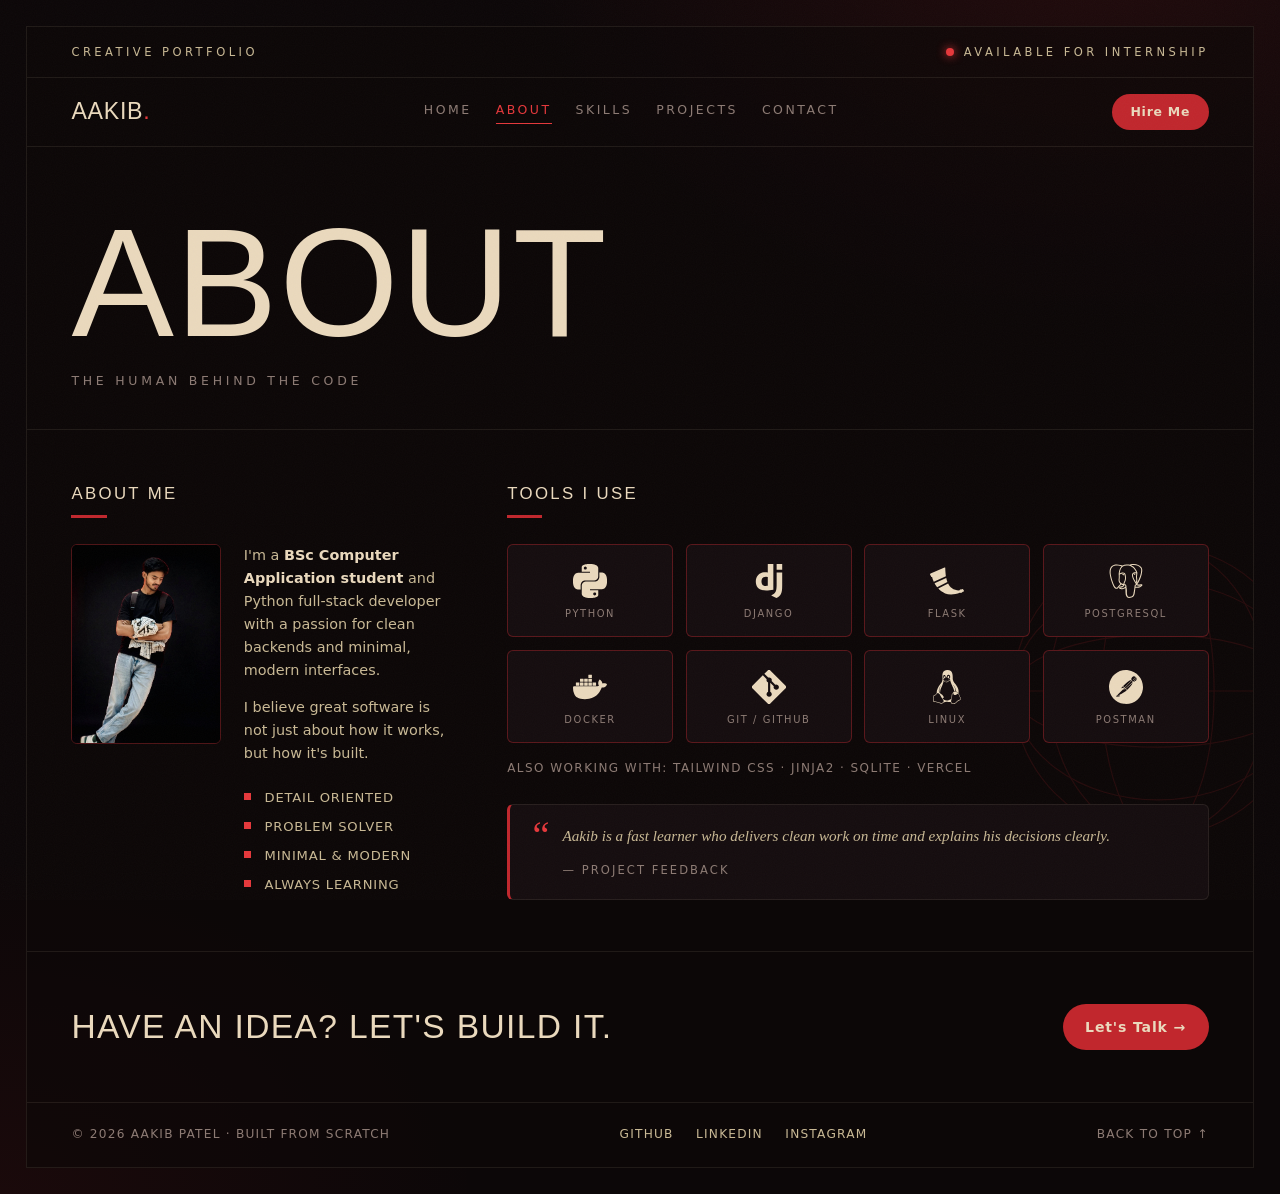
==== about.html @ d2114642 "Portfolio v1 — multi-page black & red poster design - 5 pages: Home, About, Skills, Projects, Contac" ====
<!DOCTYPE html>
<html lang="en">
<head>
  <meta charset="UTF-8" />
  <meta name="viewport" content="width=device-width, initial-scale=1.0" />
  <title>About — Aakib Patel</title>
  <meta name="description" content="Portfolio of Aakib Patel — Python full-stack developer building complete web products." />
  <link rel="icon" href="data:image/svg+xml,<svg xmlns='http://www.w3.org/2000/svg' viewBox='0 0 64 64'><rect width='64' height='64' rx='10' fill='%23c1272d'/><text x='32' y='44' font-family='Arial Black' font-size='32' fill='%23ead9bd' text-anchor='middle'>A</text></svg>" />
  <link rel="stylesheet" href="styles.css" />
</head>
<body id="top">
<div class="poster">

<!-- ======================= TOP BAR ======================= -->
  <div class="topbar">
    <span>Creative Portfolio</span>
    <span class="status"><i class="dot"></i>Available for internship</span>
  </div>

  
  <!-- ======================= NAV ======================= -->
  <header class="site-head">
    <a class="logo" href="index.html">Aakib<span>.</span></a>
    <nav class="page-nav">
      <a href="index.html">Home</a>
      <a href="about.html" class="active">About</a>
      <a href="skills.html">Skills</a>
      <a href="projects.html">Projects</a>
      <a href="contact.html">Contact</a>
    </nav>
    <a class="btn-red btn-small-red" href="contact.html">Hire Me</a>
  </header>

  <main>
<!-- ======================= PAGE HERO ======================= -->
  <section class="page-hero">
    <h1 class="mega">About</h1>
    <p class="sub">The human behind the code</p>
  </section>
<!-- ======================= ABOUT + TOOLS ======================= -->
  <section class="band duo about-band">
    <svg class="globe-bg" viewBox="0 0 200 200" aria-hidden="true">
      <g fill="none" stroke="#c1272d" stroke-width="0.7">
        <circle cx="100" cy="100" r="88"/>
        <ellipse cx="100" cy="100" rx="88" ry="34"/>
        <ellipse cx="100" cy="100" rx="88" ry="66"/>
        <ellipse cx="100" cy="100" rx="34" ry="88"/>
        <ellipse cx="100" cy="100" rx="66" ry="88"/>
        <line x1="12" y1="100" x2="188" y2="100"/>
      </g>
    </svg>

    <div class="about">
      <h2 class="label">About Me</h2>
      <div class="about-inner">
        <img class="about-photo" src="images/portrait-about.jpg" alt="Aakib Patel" />
        <div>
          <p class="about-text">
            I'm a <strong>BSc Computer Application student</strong> and Python
            full-stack developer with a passion for clean backends and
            minimal, modern interfaces.
          </p>
          <p class="about-text">
            I believe great software is not just about how it works,
            but how it's built.
          </p>
          <ul class="traits">
            <li>Detail oriented</li>
            <li>Problem solver</li>
            <li>Minimal &amp; modern</li>
            <li>Always learning</li>
          </ul>
        </div>
      </div>
    </div>

    <div class="tools">
      <h2 class="label">Tools I Use</h2>
      <div class="tool-grid">
        <div class="tool reveal"><img src="images/logos/python.svg" alt="Python" /><span class="tool-name">Python</span></div>
        <div class="tool reveal"><img src="images/logos/django.svg" alt="Django" /><span class="tool-name">Django</span></div>
        <div class="tool reveal"><img src="images/logos/flask.svg" alt="Flask" /><span class="tool-name">Flask</span></div>
        <div class="tool reveal"><img src="images/logos/postgresql.svg" alt="PostgreSQL" /><span class="tool-name">PostgreSQL</span></div>
        <div class="tool reveal"><img src="images/logos/docker.svg" alt="Docker" /><span class="tool-name">Docker</span></div>
        <div class="tool reveal"><img src="images/logos/git.svg" alt="Git / GitHub" /><span class="tool-name">Git / GitHub</span></div>
        <div class="tool reveal"><img src="images/logos/linux.svg" alt="Linux" /><span class="tool-name">Linux</span></div>
        <div class="tool reveal"><img src="images/logos/postman.svg" alt="Postman" /><span class="tool-name">Postman</span></div>
      </div>
      <p class="tools-also">Also working with: Tailwind CSS · Jinja2 · SQLite · Vercel</p>

      <figure class="testimonial reveal">
        <span class="qmark">&ldquo;</span>
        <blockquote>
          Aakib is a fast learner who delivers clean work on time and
          explains his decisions clearly.
        </blockquote>
        <figcaption>— Project Feedback</figcaption>
      </figure>
    </div>
  </section>

  <!-- ======================= CTA ======================= -->
  <section class="cta-strip">
    <h3>Have an idea? Let&#39;s build it.</h3>
    <a class="btn-red" href="contact.html">Let&#39;s Talk &rarr;</a>
  </section>

  </main>

  <!-- ======================= FOOTER ======================= -->
  <footer class="site-foot">
    <p>&copy; <span class="yr"></span> Aakib Patel &middot; Built from scratch</p>
    <nav class="foot-social">
      <a href="https://github.com/aakibpatel1112-stack" rel="noopener">GitHub</a>
      <a href="https://www.linkedin.com/in/aakib-patel-839002418/" rel="noopener">LinkedIn</a>
      <a href="https://www.instagram.com/akki._x1/" rel="noopener">Instagram</a>
    </nav>
    <a href="#top">Back to top &uarr;</a>
  </footer>
</div>

  <script>
  // Reveal-on-scroll
  const io = new IntersectionObserver(
    (entries) => entries.forEach((e) => e.isIntersecting && e.target.classList.add("visible")),
    { threshold: 0.12 }
  );
  document.querySelectorAll(".reveal").forEach((el) => io.observe(el));

  // ---------- Project detail modals ----------
  function openModal(id) {
    const m = document.getElementById(id);
    if (!m) return;
    m.classList.add("open");
    m.setAttribute("aria-hidden", "false");
    document.body.style.overflow = "hidden";
  }
  function closeModal(m) {
    m.classList.remove("open");
    m.setAttribute("aria-hidden", "true");
    document.body.style.overflow = "";
  }
  document.querySelectorAll("[data-modal]").forEach((card) => {
    card.addEventListener("click", (e) => {
      e.preventDefault();
      openModal(card.dataset.modal);
    });
  });
  document.querySelectorAll(".modal").forEach((m) => {
    m.querySelectorAll("[data-close]").forEach((el) =>
      el.addEventListener("click", () => closeModal(m))
    );
  });
  document.addEventListener("keydown", (e) => {
    if (e.key === "Escape")
      document.querySelectorAll(".modal.open").forEach(closeModal);
  });
</script>
<script>
(() => {
  const reduce = matchMedia("(prefers-reduced-motion: reduce)").matches;
  const finePointer = matchMedia("(hover: hover) and (pointer: fine)").matches;

  // ---- Scroll progress bar ----
  const bar = document.createElement("div");
  bar.className = "scroll-progress";
  bar.innerHTML = "<span></span>";
  document.body.appendChild(bar);
  const fill = bar.querySelector("span");
  const onScroll = () => {
    const h = document.documentElement;
    const p = h.scrollTop / (h.scrollHeight - h.clientHeight || 1);
    fill.style.transform = "scaleX(" + p + ")";
  };
  addEventListener("scroll", onScroll, { passive: true });
  onScroll();

  // ---- Label red-bar wipe on scroll ----
  document.querySelectorAll(".label").forEach((l) => {
    if (!reduce) l.classList.add("label-anim");
    const o = new IntersectionObserver((es) => es.forEach((e) => {
      if (e.isIntersecting) { l.classList.add("visible"); o.unobserve(l); }
    }), { threshold: 0.4 });
    o.observe(l);
  });

  // ---- Stat counters (count-up on view) ----
  const statsIO = new IntersectionObserver((es) => es.forEach((e) => {
    if (!e.isIntersecting) return;
    statsIO.unobserve(e.target);
    if (reduce) return;
    e.target.querySelectorAll("strong").forEach((el) => {
      const target = parseInt(el.textContent, 10);
      if (isNaN(target)) return;
      const t0 = performance.now(), dur = 1200;
      const tick = (t) => {
        const k = Math.min((t - t0) / dur, 1);
        const ease = 1 - Math.pow(1 - k, 3);
        el.textContent = Math.round(target * ease);
        if (k < 1) requestAnimationFrame(tick);
      };
      requestAnimationFrame(tick);
    });
  }), { threshold: 0.4 });
  document.querySelectorAll(".stats").forEach((s) => statsIO.observe(s));

  if (!finePointer || reduce) return;

  // ---- Cursor glow (smooth follow) ----
  const glow = document.createElement("div");
  glow.className = "cursor-glow";
  document.body.appendChild(glow);
  let mx = innerWidth / 2, my = innerHeight / 2, gx = mx, gy = my;
  addEventListener("mousemove", (e) => {
    mx = e.clientX; my = e.clientY;
    glow.style.opacity = 1;
  });
  const loop = () => {
    gx += (mx - gx) * 0.12;
    gy += (my - gy) * 0.12;
    glow.style.transform = "translate(" + gx + "px," + gy + "px)";
    requestAnimationFrame(loop);
  };
  loop();

  // ---- 3D tilt on project cards ----
  document.querySelectorAll(".work").forEach((card) => {
    card.addEventListener("mousemove", (e) => {
      const r = card.getBoundingClientRect();
      const rx = ((e.clientY - r.top) / r.height - 0.5) * -6;
      const ry = ((e.clientX - r.left) / r.width - 0.5) * 6;
      card.style.transform =
        "perspective(700px) rotateX(" + rx + "deg) rotateY(" + ry + "deg) translateY(-4px)";
    });
    card.addEventListener("mouseleave", () => { card.style.transform = ""; });
  });

  // ---- Magnetic modal buttons ----
  document.querySelectorAll(".btn-red, .btn-ghost").forEach((b) => {
    b.addEventListener("mousemove", (e) => {
      const r = b.getBoundingClientRect();
      b.style.transform =
        "translate(" + (e.clientX - r.left - r.width / 2) * 0.15 + "px," +
        (e.clientY - r.top - r.height / 2) * 0.25 + "px)";
    });
    b.addEventListener("mouseleave", () => { b.style.transform = ""; });
  });
})();
</script>

<script>document.querySelectorAll(".yr").forEach(e => e.textContent = new Date().getFullYear());</script>
</body>
</html>
---- styles.css ----
/* ---------- FONTS (local, offline-ready) ---------- */
@font-face {
  font-family: 'Anton';
  font-style: normal;
  font-weight: 400;
  font-display: swap;
  src: url(fonts/anton-normal.woff2) format('woff2');
  unicode-range: U+0000-00FF, U+0131, U+0152-0153, U+02BB-02BC, U+02C6, U+02DA, U+02DC, U+0304, U+0308, U+0329, U+2000-206F, U+20AC, U+2122, U+2191, U+2193, U+2212, U+2215, U+FEFF, U+FFFD;
}
@font-face {
  font-family: 'Mrs Saint Delafield';
  font-style: normal;
  font-weight: 400;
  font-display: swap;
  src: url(fonts/mrs-saint-delafield-normal.woff2) format('woff2');
  unicode-range: U+0000-00FF, U+0131, U+0152-0153, U+02BB-02BC, U+02C6, U+02DA, U+02DC, U+0304, U+0308, U+0329, U+2000-206F, U+20AC, U+2122, U+2191, U+2193, U+2212, U+2215, U+FEFF, U+FFFD;
}
@font-face {
  font-family: 'Playfair Display';
  font-style: italic;
  font-weight: 500;
  font-display: swap;
  src: url(fonts/playfair-display-italic.woff2) format('woff2');
  unicode-range: U+0000-00FF, U+0131, U+0152-0153, U+02BB-02BC, U+02C6, U+02DA, U+02DC, U+0304, U+0308, U+0329, U+2000-206F, U+20AC, U+2122, U+2191, U+2193, U+2212, U+2215, U+FEFF, U+FFFD;
}
@font-face {
  font-family: 'Space Grotesk';
  font-style: normal;
  font-weight: 300 700;
  font-display: swap;
  src: url(fonts/space-grotesk-normal.woff2) format('woff2');
  unicode-range: U+0000-00FF, U+0131, U+0152-0153, U+02BB-02BC, U+02C6, U+02DA, U+02DC, U+0304, U+0308, U+0329, U+2000-206F, U+20AC, U+2122, U+2191, U+2193, U+2212, U+2215, U+FEFF, U+FFFD;
}
/* ============================================================
   AAKIB PATEL — BLACK & RED "CREATIVE POSTER" PORTFOLIO
   1. Tokens   2. Base   3. Shared bits
   4. Topbar   5. Hero   6. What I do   7. Process+Work
   8. About+Tools   9. Collaborate footer   10. Reveal
   11. Responsive
   ============================================================ */

/* ---------- 1. TOKENS ---------- */
:root {
  --bg: #0c0708;            /* near-black, maroon hint */
  --panel: #150d0f;         /* card background */
  --panel2: #1b1114;        /* lighter card */
  --cream: #ead9bd;         /* primary text */
  --cream-dim: #c9b995;     /* secondary text */
  --muted: #8d7b74;         /* subtle text */
  --red: #c1272d;           /* crimson accent */
  --red-bright: #e5383b;    /* hover red */
  --line: rgba(234, 217, 189, 0.09);
  --line-red: rgba(193, 39, 45, 0.4);

  --font-display: "Anton", Impact, sans-serif;
  --font-body: "Space Grotesk", system-ui, sans-serif;
  --font-quote: "Playfair Display", Georgia, serif;
  --font-script: "Mrs Saint Delafield", cursive;

  --pad: clamp(1.2rem, 3.5vw, 3rem);
}

/* ---------- 2. BASE ---------- */
*,
*::before,
*::after {
  margin: 0;
  padding: 0;
  box-sizing: border-box;
}

html {
  scroll-behavior: smooth;
}

body {
  background:
    radial-gradient(60rem 40rem at 85% -5%, rgba(193, 39, 45, 0.12), transparent 60%),
    radial-gradient(50rem 35rem at 0% 100%, rgba(193, 39, 45, 0.08), transparent 60%),
    var(--bg);
  color: var(--cream);
  font-family: var(--font-body);
  font-weight: 300;
  line-height: 1.6;
  -webkit-font-smoothing: antialiased;
  padding: clamp(0.6rem, 2vw, 1.6rem);
}

img {
  max-width: 100%;
  display: block;
}

a {
  color: inherit;
  text-decoration: none;
}

ul,
ol {
  list-style: none;
}

::selection {
  background: var(--red);
  color: var(--cream);
}

/* the whole poster sheet */
.poster {
  max-width: 1280px;
  margin: 0 auto;
  border: 1px solid var(--line);
  background: rgba(12, 7, 8, 0.6);
}

/* ---------- 3. SHARED BITS ---------- */
/* section label with short red bar */
.label {
  font-family: var(--font-display);
  font-weight: 400;
  font-size: 1.05rem;
  letter-spacing: 0.14em;
  text-transform: uppercase;
  color: var(--cream);
  display: inline-block;
  margin-bottom: 1.6rem;
}

.label::after {
  content: "";
  display: block;
  width: 2.2rem;
  height: 3px;
  background: var(--red);
  margin-top: 0.45rem;
}

.signature {
  font-family: var(--font-script);
  font-size: 2rem;
  color: var(--cream);
  line-height: 1;
}

.signature.big {
  font-size: clamp(2.6rem, 4vw, 3.6rem);
}

/* ---------- 4. TOPBAR ---------- */
.topbar {
  display: flex;
  justify-content: space-between;
  align-items: center;
  gap: 1rem;
  padding: 1rem var(--pad);
  border-bottom: 1px solid var(--line);
  font-size: 0.72rem;
  letter-spacing: 0.3em;
  text-transform: uppercase;
  color: var(--cream-dim);
}

.status {
  display: inline-flex;
  align-items: center;
  gap: 0.6rem;
}

.dot {
  width: 8px;
  height: 8px;
  border-radius: 50%;
  background: var(--red-bright);
  box-shadow: 0 0 10px var(--red-bright);
  animation: pulse 2s ease-in-out infinite;
}

@keyframes pulse {
  50% { opacity: 0.35; }
}

/* ---------- 5. HERO ---------- */
.hero {
  padding: clamp(1.5rem, 3vw, 3rem) var(--pad) clamp(2rem, 4vw, 3.5rem);
  border-bottom: 1px solid var(--line);
}

.mega {
  font-family: var(--font-display);
  font-weight: 400;
  font-size: clamp(4rem, 16.5vw, 15rem);
  line-height: 0.95;
  text-transform: uppercase;
  letter-spacing: 0.01em;
  text-align: center;
  color: var(--cream);
  user-select: none;
}

.hero-grid {
  display: grid;
  grid-template-columns: 1fr 1.25fr 1.1fr;
  gap: clamp(1.5rem, 3vw, 3rem);
  align-items: center;
  margin-top: clamp(0.5rem, 2vw, 2rem);
}

/* LEFT */
.hero-tag {
  font-family: var(--font-display);
  font-weight: 400;
  font-size: clamp(1.5rem, 2.6vw, 2.2rem);
  text-transform: uppercase;
  letter-spacing: 0.05em;
}

.service-list {
  margin-top: 1.2rem;
}

.service-list li {
  font-size: 0.75rem;
  letter-spacing: 0.24em;
  text-transform: uppercase;
  color: var(--muted);
  padding: 0.55rem 0;
  border-bottom: 1px solid var(--line);
}

.mini-quote {
  margin-top: 2.2rem;
  display: grid;
  grid-template-columns: auto 1fr;
  gap: 0.2rem 0.7rem;
  max-width: 30ch;
}

.qmark {
  font-family: var(--font-quote);
  font-size: 3.4rem;
  line-height: 0.6;
  color: var(--red-bright);
}

.mini-quote p {
  font-family: var(--font-quote);
  font-style: italic;
  font-size: 1.02rem;
  line-height: 1.45;
  text-transform: uppercase;
  letter-spacing: 0.04em;
  color: var(--cream-dim);
}

.mini-quote .signature {
  grid-column: 2;
  justify-self: start;
  margin-top: 0.7rem;
  font-size: 2.2rem;
  transform: rotate(-4deg);
}

/* CENTER — red orb portrait */
.hero-stage {
  position: relative;
  display: grid;
  place-items: center;
}

.orb {
  position: relative;
  width: min(100%, 380px);
  aspect-ratio: 1;
  border-radius: 50%;
  background:
    radial-gradient(circle at 50% 35%, rgba(229, 56, 59, 0.85), rgba(120, 12, 20, 0.55) 55%, rgba(20, 6, 8, 0.9) 78%);
  box-shadow: 0 0 90px rgba(193, 39, 45, 0.35);
  overflow: hidden;
}

.orb img {
  width: 100%;
  height: 100%;
  object-fit: cover;
  filter: contrast(1.08) saturate(0.9);
}

/* photo ko theme me blend karne ke liye dark edge vignette */
.orb::after {
  content: "";
  position: absolute;
  inset: 0;
  border-radius: 50%;
  background: radial-gradient(circle at 50% 38%, transparent 52%, rgba(12, 7, 8, 0.55) 100%);
  pointer-events: none;
}

.badge {
  position: absolute;
  top: -4%;
  right: -6%;
  width: clamp(90px, 10vw, 130px);
  height: auto;
  animation: spin 18s linear infinite;
}

.badge-text {
  font-size: 13.5px;
  letter-spacing: 0.28em;
  text-transform: uppercase;
  fill: var(--cream-dim);
  font-family: var(--font-body);
}

.badge-star {
  fill: var(--red-bright);
}

@keyframes spin {
  to { transform: rotate(360deg); }
}

/* RIGHT */
.hero-name {
  font-family: var(--font-display);
  font-weight: 400;
  font-size: clamp(2.4rem, 4.2vw, 3.6rem);
  line-height: 1.02;
  text-transform: uppercase;
  letter-spacing: 0.03em;
}

.hero-role {
  color: var(--red-bright);
  font-size: 0.82rem;
  letter-spacing: 0.28em;
  text-transform: uppercase;
  margin: 0.8rem 0 1.1rem;
}

.hero-bio {
  font-size: 0.92rem;
  color: var(--cream-dim);
  max-width: 40ch;
}

.stats {
  display: grid;
  grid-template-columns: repeat(3, 1fr);
  gap: 1.2rem;
  margin-top: 1.8rem;
  padding-top: 1.6rem;
  border-top: 1px solid var(--line);
}

.stats svg {
  width: 22px;
  height: 22px;
  stroke: var(--red-bright);
  fill: none;
  stroke-width: 1.6;
  stroke-linecap: round;
  stroke-linejoin: round;
}

.stats strong {
  display: block;
  font-family: var(--font-display);
  font-weight: 400;
  font-size: 1.8rem;
  margin-top: 0.4rem;
}

.stats span {
  font-size: 0.62rem;
  letter-spacing: 0.18em;
  text-transform: uppercase;
  color: var(--muted);
  line-height: 1.5;
}

/* ---------- BANDS (shared section wrapper) ---------- */
.band {
  padding: clamp(2.2rem, 4vw, 3.5rem) var(--pad);
  border-bottom: 1px solid var(--line);
}

/* ---------- 6. WHAT I DO ---------- */
.cards5 {
  display: grid;
  grid-template-columns: repeat(5, 1fr);
  gap: 0.9rem;
}

.card {
  background: var(--panel);
  border: 1px solid var(--line-red);
  border-radius: 6px;
  padding: 1.3rem 1.1rem;
  transition: transform 0.25s ease, border-color 0.25s ease, box-shadow 0.25s ease;
}

.card:hover {
  transform: translateY(-6px);
  border-color: var(--red-bright);
  box-shadow: 0 18px 36px rgba(0, 0, 0, 0.5), 0 0 24px rgba(193, 39, 45, 0.15);
}

.card svg {
  width: 26px;
  height: 26px;
  stroke: var(--red-bright);
  fill: none;
  stroke-width: 1.6;
  stroke-linecap: round;
  stroke-linejoin: round;
  margin-bottom: 0.9rem;
}

.card h3 {
  font-family: var(--font-display);
  font-weight: 400;
  font-size: 0.95rem;
  letter-spacing: 0.06em;
  text-transform: uppercase;
  margin-bottom: 0.4rem;
}

.card p {
  font-size: 0.78rem;
  color: var(--muted);
  line-height: 1.5;
}

/* ---------- 7. PROCESS + FEATURED WORK ---------- */
.duo {
  display: grid;
  grid-template-columns: 0.85fr 1.55fr;
  gap: clamp(2rem, 4vw, 3.5rem);
}

.steps li {
  display: grid;
  grid-template-columns: auto auto 1fr;
  gap: 1rem;
  align-items: start;
  padding: 0.9rem 0;
  border-bottom: 1px solid var(--line);
}

.steps li:last-child {
  border-bottom: 0;
}

.num {
  font-family: var(--font-display);
  color: var(--red-bright);
  font-size: 1.05rem;
  padding-top: 0.35rem;
}

.step-icon {
  width: 42px;
  height: 42px;
  border: 1px solid var(--line-red);
  border-radius: 6px;
  display: grid;
  place-items: center;
  background: var(--panel);
}

.step-icon svg {
  width: 20px;
  height: 20px;
  stroke: var(--cream-dim);
  fill: none;
  stroke-width: 1.6;
  stroke-linecap: round;
  stroke-linejoin: round;
}

.steps h3 {
  font-family: var(--font-display);
  font-weight: 400;
  font-size: 0.98rem;
  letter-spacing: 0.08em;
  text-transform: uppercase;
}

.steps p {
  font-size: 0.78rem;
  color: var(--muted);
  line-height: 1.5;
}

.featured-head {
  display: flex;
  justify-content: space-between;
  align-items: baseline;
  gap: 1rem;
}

.more {
  font-size: 0.78rem;
  letter-spacing: 0.14em;
  text-transform: uppercase;
  color: var(--red-bright);
  white-space: nowrap;
}

.more:hover {
  color: var(--cream);
}

.works {
  display: grid;
  grid-template-columns: 1fr 1fr;
  gap: 1.2rem;
}

.work {
  background: var(--panel);
  border: 1px solid var(--line-red);
  border-radius: 6px;
  overflow: hidden;
  transition: transform 0.25s ease, border-color 0.25s ease;
}

.work:hover {
  transform: translateY(-6px);
  border-color: var(--red-bright);
}

.work img {
  width: 100%;
  aspect-ratio: 16 / 9.5;
  object-fit: cover;
  border-bottom: 1px solid var(--line);
}

.work h3 {
  font-family: var(--font-display);
  font-weight: 400;
  font-size: 1.05rem;
  letter-spacing: 0.08em;
  text-transform: uppercase;
  padding: 0.9rem 1rem 0.15rem;
}

.work p {
  font-size: 0.72rem;
  letter-spacing: 0.16em;
  text-transform: uppercase;
  color: var(--red-bright);
  padding: 0 1rem 1rem;
}

/* ---------- 8. ABOUT + TOOLS ---------- */
.about-inner {
  display: grid;
  grid-template-columns: 150px 1fr;
  gap: 1.4rem;
  align-items: start;
}

.about-photo {
  width: 100%;
  aspect-ratio: 3 / 4;
  object-fit: cover;
  border-radius: 6px;
  border: 1px solid var(--line-red);
  filter: contrast(1.05) saturate(0.85);
}

.about-text {
  font-size: 0.9rem;
  color: var(--cream-dim);
  margin-bottom: 0.9rem;
  max-width: 48ch;
}

.about-text strong {
  color: var(--cream);
  font-weight: 600;
}

.traits {
  margin-top: 1.1rem;
}

.traits li {
  position: relative;
  padding: 0.25rem 0 0.25rem 1.3rem;
  font-size: 0.82rem;
  letter-spacing: 0.06em;
  text-transform: uppercase;
  color: var(--cream-dim);
}

.traits li::before {
  content: "";
  position: absolute;
  left: 0;
  top: 0.62rem;
  width: 7px;
  height: 7px;
  background: var(--red-bright);
}

.tool-grid {
  display: grid;
  grid-template-columns: repeat(5, 1fr);
  gap: 0.8rem;
}

.tool {
  background: var(--panel);
  border: 1px solid var(--line-red);
  border-radius: 6px;
  padding: 1rem 0.5rem 0.8rem;
  display: grid;
  justify-items: center;
  gap: 0.5rem;
  transition: transform 0.25s ease, border-color 0.25s ease;
}

.tool:hover {
  transform: translateY(-4px);
  border-color: var(--red-bright);
}

.tool-code {
  font-family: var(--font-display);
  font-size: 1.5rem;
  color: var(--red-bright);
  text-transform: uppercase;
}

.tool-name {
  font-size: 0.62rem;
  letter-spacing: 0.16em;
  text-transform: uppercase;
  color: var(--muted);
  text-align: center;
}

.tools-also {
  margin-top: 1rem;
  font-size: 0.75rem;
  letter-spacing: 0.12em;
  text-transform: uppercase;
  color: var(--muted);
}

.testimonial {
  margin-top: 1.6rem;
  background: var(--panel);
  border: 1px solid var(--line);
  border-left: 3px solid var(--red);
  border-radius: 6px;
  padding: 1.2rem 1.4rem;
  display: grid;
  grid-template-columns: auto 1fr;
  gap: 0.2rem 0.8rem;
}

.testimonial blockquote {
  font-family: var(--font-quote);
  font-style: italic;
  font-size: 0.95rem;
  color: var(--cream-dim);
}

.testimonial figcaption {
  grid-column: 2;
  font-size: 0.72rem;
  letter-spacing: 0.18em;
  text-transform: uppercase;
  color: var(--muted);
  margin-top: 0.6rem;
}

.testimonial .qmark {
  font-size: 2.4rem;
}

/* ---------- 9. COLLABORATE ---------- */
.collaborate {
  display: grid;
  grid-template-columns: 1.15fr 0.75fr 0.9fr;
  gap: clamp(1.5rem, 3vw, 3rem);
  border-bottom: 0;
}

.collab-text {
  font-size: 0.9rem;
  color: var(--cream-dim);
  margin-bottom: 1.4rem;
}

.contact li {
  display: flex;
  align-items: center;
  gap: 0.8rem;
  padding: 0.55rem 0;
  font-size: 0.88rem;
  color: var(--cream-dim);
  border-bottom: 1px solid var(--line);
}

.contact svg {
  width: 18px;
  height: 18px;
  stroke: var(--red-bright);
  fill: none;
  stroke-width: 1.6;
  stroke-linecap: round;
  stroke-linejoin: round;
  flex-shrink: 0;
}

.contact a:hover {
  color: var(--cream);
}

.qr-row {
  display: flex;
  gap: 1rem;
}

.qr {
  text-align: center;
}

.qr img {
  width: 108px;
  height: 108px;
  background: var(--cream);
  border-radius: 6px;
  padding: 7px;
  transition: transform 0.25s ease;
}

.qr:hover img {
  transform: scale(1.05);
}

.qr figcaption {
  font-size: 0.62rem;
  letter-spacing: 0.22em;
  text-transform: uppercase;
  color: var(--muted);
  margin-top: 0.5rem;
}

.collab-tag {
  text-align: right;
  display: flex;
  flex-direction: column;
  align-items: flex-end;
  gap: 1rem;
}

.spark {
  width: 30px;
  height: 30px;
  fill: var(--red-bright);
}

.collab-tag p {
  font-family: var(--font-display);
  font-size: clamp(1.5rem, 2.4vw, 2.1rem);
  line-height: 1.15;
  text-transform: uppercase;
  letter-spacing: 0.05em;
}

/* ---------- 10. REVEAL ---------- */
/* ---------- 10. REVEAL (animation-based; hover transitions fast rehte hain) ---------- */
.reveal {
  opacity: 0;
}

.reveal.visible {
  opacity: 1;
  animation: riseIn 0.65s cubic-bezier(0.2, 0.7, 0.2, 1) backwards;
}

.visible.reveal:nth-child(2) { animation-delay: 0.08s; }
.visible.reveal:nth-child(3) { animation-delay: 0.16s; }
.visible.reveal:nth-child(4) { animation-delay: 0.24s; }
.visible.reveal:nth-child(5) { animation-delay: 0.32s; }
.visible.reveal:nth-child(6) { animation-delay: 0.40s; }

@keyframes riseIn {
  from { opacity: 0; transform: translateY(26px); }
  to   { opacity: 1; transform: none; }
}

@media (prefers-reduced-motion: reduce) {
  .reveal { opacity: 1; transform: none; transition: none; }
  .badge { animation: none; }
  .dot { animation: none; }
  html { scroll-behavior: auto; }
}

/* ---------- 11. RESPONSIVE ---------- */
@media (max-width: 1100px) {
  .cards5 { grid-template-columns: repeat(3, 1fr); }
  .duo { grid-template-columns: 1fr; }
  .collaborate { grid-template-columns: 1fr 1fr; }
  .collab-tag { grid-column: 1 / -1; align-items: flex-start; text-align: left; }
}

@media (max-width: 900px) {
  .hero-grid {
    grid-template-columns: 1fr 1fr;
  }

  .hero-stage {
    order: -1;
    grid-column: 1 / -1;
  }

  .badge { right: 4%; }
}

@media (max-width: 640px) {
  .hero-grid { grid-template-columns: 1fr; }
  .cards5 { grid-template-columns: 1fr 1fr; }
  .works { grid-template-columns: 1fr; }
  .tool-grid { grid-template-columns: repeat(3, 1fr); }
  .about-inner { grid-template-columns: 110px 1fr; }
  .collaborate { grid-template-columns: 1fr; }
  .qr-row { justify-content: center; }
  .qr-zone { text-align: center; }
}

/* ---------- MARQUEE (scrolling skills strip) ---------- */
.marquee {
  overflow: hidden;
  background: rgba(193, 39, 45, 0.07);
  border-bottom: 1px solid var(--line);
  padding: 0.85rem 0;
}

.marquee-track {
  display: flex;
  align-items: center;
  gap: 2.2rem;
  width: max-content;
  animation: marquee 22s linear infinite;
}

.marquee-track span {
  font-family: var(--font-display);
  font-size: 1.3rem;
  letter-spacing: 0.08em;
  text-transform: uppercase;
  color: var(--cream-dim);
  white-space: nowrap;
}

.marquee-track i {
  color: var(--red-bright);
  font-style: normal;
}

@keyframes marquee {
  to { transform: translateX(-50%); }
}

/* ---------- WIREFRAME GLOBE (About band decoration) ---------- */
.about-band {
  position: relative;
  overflow: hidden;
}

.globe-bg {
  position: absolute;
  right: -70px;
  top: 50%;
  transform: translateY(-50%);
  width: 330px;
  height: 330px;
  opacity: 0.14;
  pointer-events: none;
}

.about-band .about,
.about-band .tools {
  position: relative;
  z-index: 1;
}

/* ---------- FILM GRAIN TEXTURE ---------- */
body::after {
  content: "";
  position: fixed;
  inset: 0;
  background: url("data:image/svg+xml,%3Csvg xmlns='http://www.w3.org/2000/svg' width='300' height='300'%3E%3Cfilter id='n'%3E%3CfeTurbulence type='fractalNoise' baseFrequency='0.9' numOctaves='2'/%3E%3C/filter%3E%3Crect width='100%25' height='100%25' filter='url(%23n)' opacity='0.5'/%3E%3C/svg%3E");
  opacity: 0.055;
  pointer-events: none;
  z-index: 2000;
}

@media (prefers-reduced-motion: reduce) {
  .marquee-track { animation: none; }
}

/* ---------- WORK COVERS (typographic, real projects) ---------- */
.work-cover {
  aspect-ratio: 16 / 9.5;
  display: grid;
  place-items: center;
  background:
    radial-gradient(circle at 28% 22%, rgba(193, 39, 45, 0.4), transparent 55%),
    radial-gradient(circle at 80% 90%, rgba(193, 39, 45, 0.15), transparent 50%),
    linear-gradient(160deg, #1b1114, #0c0708);
  border-bottom: 1px solid var(--line);
  position: relative;
  overflow: hidden;
}

.work-cover span {
  font-family: var(--font-display);
  font-size: clamp(3.2rem, 5vw, 4.6rem);
  color: var(--cream);
  text-shadow: 0 0 46px rgba(229, 56, 59, 0.55);
  letter-spacing: 0.04em;
}

.work {
  position: relative;
}

.work::after {
  content: "VIEW DETAILS \002B";
  position: absolute;
  left: 0;
  right: 0;
  top: 32%;
  text-align: center;
  font-size: 0.68rem;
  letter-spacing: 0.3em;
  color: var(--red-bright);
  opacity: 0;
  transform: translateY(10px);
  transition: opacity 0.3s ease, transform 0.3s ease;
  pointer-events: none;
}

.work:hover::after {
  opacity: 1;
  transform: none;
}

/* ---------- FEATURED WORK CARD (MediScan AI) ---------- */
.work.featured-work {
  grid-column: 1 / -1;
}

.work.featured-work .work-cover {
  aspect-ratio: 21 / 9;
  background:
    radial-gradient(circle at 75% 30%, rgba(229, 56, 59, 0.5), transparent 55%),
    radial-gradient(circle at 15% 85%, rgba(193, 39, 45, 0.25), transparent 50%),
    linear-gradient(160deg, #1b1114, #0c0708);
}

.work.featured-work .work-cover span {
  font-size: clamp(4rem, 8vw, 7rem);
}

.work.featured-work::after {
  top: 30%;
}

/* featured card image full-width ratio */
.work.featured-work img {
  aspect-ratio: 21 / 9;
}

/* ---------- SKILLS BAND (logos grid) ---------- */
.skills4 {
  display: grid;
  grid-template-columns: repeat(2, 1fr);
  gap: 0.9rem;
}

.skill-card {
  position: relative;
  background: var(--panel);
  border: 1px solid var(--line-red);
  border-radius: 6px;
  padding: 1.4rem 1.5rem;
  transition: transform 0.25s ease, border-color 0.25s ease;
}

.skill-card:hover {
  transform: translateY(-4px);
  border-color: var(--red-bright);
}

.skill-num {
  position: absolute;
  top: 1.1rem;
  right: 1.3rem;
  font-family: var(--font-display);
  color: var(--red-bright);
}

.skill-card h3 {
  font-family: var(--font-display);
  font-weight: 400;
  font-size: 1.05rem;
  letter-spacing: 0.08em;
  text-transform: uppercase;
  margin-bottom: 1.1rem;
}

.tech-list {
  display: grid;
  grid-template-columns: 1fr 1fr;
  gap: 0.6rem 1rem;
}

.tech-list li {
  display: flex;
  align-items: center;
  gap: 0.55rem;
  font-size: 0.82rem;
  letter-spacing: 0.04em;
  color: var(--cream-dim);
}

.tech-list img {
  width: 18px;
  height: 18px;
  flex-shrink: 0;
}

.tech-list li:hover { color: var(--cream); }

@media (max-width: 900px) {
  .skills4 { grid-template-columns: 1fr; }
}

/* ---------- WORK CHIPS (complete project showcase) ---------- */
.work-chips {
  display: flex;
  flex-wrap: wrap;
  gap: 0.4rem;
  padding: 0 1rem 1.1rem;
}

.work-chips li {
  font-size: 0.62rem;
  letter-spacing: 0.14em;
  text-transform: uppercase;
  color: var(--cream-dim);
  border: 1px solid var(--line-red);
  border-radius: 999px;
  padding: 0.22rem 0.6rem;
}

/* ---------- PROJECT DETAIL MODALS ---------- */
.modal {
  position: fixed;
  inset: 0;
  z-index: 3000;
  display: grid;
  place-items: center;
  padding: 1.2rem;
  visibility: hidden;
  opacity: 0;
  transition: opacity 0.3s ease, visibility 0.3s ease;
}

.modal.open {
  visibility: visible;
  opacity: 1;
}

.modal-backdrop {
  position: absolute;
  inset: 0;
  background: rgba(5, 3, 4, 0.82);
  backdrop-filter: blur(6px);
}

.modal-panel {
  position: relative;
  width: min(720px, 100%);
  max-height: 88vh;
  overflow-y: auto;
  background: var(--panel);
  border: 1px solid var(--line-red);
  border-radius: 10px;
  box-shadow: 0 0 80px rgba(193, 39, 45, 0.25), 0 40px 80px rgba(0, 0, 0, 0.6);
  transform: translateY(24px) scale(0.97);
  transition: transform 0.3s ease;
}

.modal.open .modal-panel {
  transform: none;
}

.modal-close {
  position: absolute;
  top: 0.8rem;
  right: 0.9rem;
  z-index: 2;
  width: 38px;
  height: 38px;
  border-radius: 50%;
  border: 1px solid var(--line-red);
  background: rgba(12, 7, 8, 0.8);
  color: var(--cream);
  font-size: 1.4rem;
  line-height: 1;
  cursor: pointer;
  transition: background 0.2s ease, border-color 0.2s ease;
}

.modal-close:hover {
  background: var(--red);
  border-color: var(--red-bright);
}

.modal-cover {
  width: 100%;
  aspect-ratio: 21 / 9;
  object-fit: cover;
  border-bottom: 1px solid var(--line);
}

.modal-body {
  padding: 1.6rem 1.8rem 2rem;
}

.modal-tag {
  font-size: 0.68rem;
  letter-spacing: 0.26em;
  text-transform: uppercase;
  color: var(--red-bright);
  margin-bottom: 0.5rem;
}

.modal-body h3 {
  font-family: var(--font-display);
  font-weight: 400;
  font-size: clamp(1.8rem, 4vw, 2.6rem);
  text-transform: uppercase;
  letter-spacing: 0.03em;
  margin-bottom: 0.9rem;
}

.modal-desc {
  font-size: 0.95rem;
  color: var(--cream-dim);
  margin-bottom: 1.4rem;
}

.modal-body h4 {
  font-family: var(--font-display);
  font-weight: 400;
  font-size: 0.9rem;
  letter-spacing: 0.16em;
  text-transform: uppercase;
  color: var(--cream);
  margin: 1.3rem 0 0.7rem;
}

.modal-feats li {
  position: relative;
  padding: 0.3rem 0 0.3rem 1.4rem;
  font-size: 0.88rem;
  color: var(--cream-dim);
}

.modal-feats li::before {
  content: "\2192";
  position: absolute;
  left: 0;
  color: var(--red-bright);
}

.modal-chips {
  display: flex;
  flex-wrap: wrap;
  gap: 0.45rem;
}

.modal-chips li {
  font-size: 0.68rem;
  letter-spacing: 0.14em;
  text-transform: uppercase;
  border: 1px solid var(--line-red);
  border-radius: 999px;
  padding: 0.3rem 0.75rem;
  color: var(--cream-dim);
}

.modal-actions {
  display: flex;
  flex-wrap: wrap;
  gap: 0.8rem;
  margin-top: 1.7rem;
}

.btn-red {
  background: var(--red);
  color: var(--cream);
  font-weight: 600;
  font-size: 0.88rem;
  letter-spacing: 0.06em;
  padding: 0.75rem 1.4rem;
  border-radius: 999px;
  transition: background 0.2s ease, transform 0.2s ease;
}

.btn-red:hover {
  background: var(--red-bright);
  transform: translateY(-2px);
}

.btn-ghost {
  border: 1px solid var(--line-red);
  color: var(--cream-dim);
  font-weight: 600;
  font-size: 0.88rem;
  letter-spacing: 0.06em;
  padding: 0.75rem 1.4rem;
  border-radius: 999px;
  transition: border-color 0.2s ease, color 0.2s ease, transform 0.2s ease;
}

.btn-ghost:hover {
  border-color: var(--red-bright);
  color: var(--cream);
  transform: translateY(-2px);
}

/* tools logo tiles bade grid me */
.tool-grid {
  grid-template-columns: repeat(4, 1fr);
}

.tool {
  padding: 1.2rem 0.5rem 0.9rem;
}

.tool img {
  width: 34px;
  height: 34px;
}

@media (max-width: 640px) {
  .tool-grid { grid-template-columns: repeat(3, 1fr); }
}

/* ---------- MOTION BOOST ---------- */
/* hero entrance */
@keyframes orbIn {
  from { opacity: 0; transform: scale(0.85); }
  to   { opacity: 1; transform: scale(1); }
}

.topbar     { animation: riseIn 0.6s backwards; }
.mega       { animation: riseIn 0.7s 0.05s cubic-bezier(0.2, 0.7, 0.2, 1) backwards; }
.hero-left  { animation: riseIn 0.8s 0.18s cubic-bezier(0.2, 0.7, 0.2, 1) backwards; }
.hero-right { animation: riseIn 0.8s 0.30s cubic-bezier(0.2, 0.7, 0.2, 1) backwards; }

.orb {
  animation:
    orbIn 0.9s 0.2s cubic-bezier(0.2, 0.7, 0.2, 1) backwards,
    breathe 5s 1.4s ease-in-out infinite;
}

@keyframes breathe {
  0%, 100% { box-shadow: 0 0 90px rgba(193, 39, 45, 0.35); }
  50%      { box-shadow: 0 0 135px rgba(229, 56, 59, 0.6); }
}

/* globe halka float */
@keyframes floaty {
  0%, 100% { transform: translateY(-50%); }
  50%      { transform: translateY(calc(-50% - 14px)); }
}
.globe-bg { animation: floaty 7s ease-in-out infinite; }

/* marquee hover pe ruke */
.marquee:hover .marquee-track { animation-play-state: paused; }

/* project image zoom */
.work img { transition: transform 0.5s ease; }
.work:hover img { transform: scale(1.06); }

/* scroll progress bar */
.scroll-progress {
  position: fixed;
  top: 0; left: 0; right: 0;
  height: 3px;
  z-index: 4000;
  pointer-events: none;
}
.scroll-progress span {
  display: block;
  height: 100%;
  background: linear-gradient(90deg, var(--red), var(--red-bright));
  transform-origin: 0 50%;
  transform: scaleX(0);
}

/* cursor ke peeche red glow */
.cursor-glow {
  position: fixed;
  top: 0; left: 0;
  width: 480px; height: 480px;
  margin: -240px 0 0 -240px;
  border-radius: 50%;
  background: radial-gradient(circle, rgba(193, 39, 45, 0.13), transparent 65%);
  pointer-events: none;
  z-index: 1500;
  opacity: 0;
  transition: opacity 0.4s ease;
}
@media (hover: none) {
  .cursor-glow { display: none; }
}

/* section label ki red bar wipe se aaye */
.label.label-anim::after {
  width: 0;
  transition: width 0.6s ease 0.15s;
}
.label.label-anim.visible::after {
  width: 2.2rem;
}

@media (prefers-reduced-motion: reduce) {
  .topbar, .mega, .hero-left, .hero-right, .orb, .globe-bg { animation: none; }
  .scroll-progress, .cursor-glow { display: none; }
  .reveal { opacity: 1 !important; animation: none !important; }
  .label.label-anim::after { width: 2.2rem !important; }
}

/* ============================================================
   MULTI-PAGE ADDITIONS
   ============================================================ */

/* ---------- SITE HEADER / NAV ---------- */
.site-head {
  display: flex;
  align-items: center;
  justify-content: space-between;
  gap: 1rem;
  padding: 0.95rem var(--pad);
  border-bottom: 1px solid var(--line);
}

.logo {
  font-family: var(--font-display);
  font-size: 1.45rem;
  letter-spacing: 0.03em;
  text-transform: uppercase;
}

.logo span { color: var(--red-bright); }

.page-nav {
  display: flex;
  gap: 1.5rem;
  font-size: 0.78rem;
  letter-spacing: 0.2em;
  text-transform: uppercase;
}

.page-nav a {
  color: var(--muted);
  padding-bottom: 3px;
  border-bottom: 1px solid transparent;
  transition: color 0.2s ease, border-color 0.2s ease;
}

.page-nav a:hover { color: var(--cream); }

.page-nav a.active {
  color: var(--red-bright);
  border-color: var(--red-bright);
}

.btn-small-red {
  padding: 0.5rem 1.15rem;
  font-size: 0.78rem;
}

/* ---------- PAGE HERO (subpages) ---------- */
.page-hero {
  padding: clamp(2rem, 5vw, 3.8rem) var(--pad) clamp(1.6rem, 3vw, 2.6rem);
  border-bottom: 1px solid var(--line);
}

.page-hero .mega {
  font-size: clamp(3.4rem, 12vw, 10rem);
  text-align: left;
  line-height: 1;
}

.page-hero .sub {
  margin-top: 0.6rem;
  font-size: 0.78rem;
  letter-spacing: 0.3em;
  text-transform: uppercase;
  color: var(--muted);
}

/* ---------- CTA STRIP ---------- */
.cta-strip {
  padding: clamp(2rem, 4vw, 3rem) var(--pad);
  display: flex;
  align-items: center;
  justify-content: space-between;
  flex-wrap: wrap;
  gap: 1.2rem;
}

.cta-strip h3 {
  font-family: var(--font-display);
  font-weight: 400;
  font-size: clamp(1.4rem, 3vw, 2.1rem);
  text-transform: uppercase;
  letter-spacing: 0.04em;
}

/* ---------- VIEW-ALL TILE (home) ---------- */
.view-all {
  display: grid;
  place-items: center;
  min-height: 240px;
  border: 1px dashed var(--line-red);
  border-radius: 6px;
  text-align: center;
  font-family: var(--font-display);
  font-size: 1.15rem;
  line-height: 1.4;
  letter-spacing: 0.1em;
  text-transform: uppercase;
  color: var(--red-bright);
  transition: background 0.25s ease, transform 0.25s ease, border-color 0.25s ease;
}

.view-all:hover {
  background: rgba(193, 39, 45, 0.08);
  border-color: var(--red-bright);
  transform: translateY(-6px);
}

.view-all span { padding: 0 1rem; }

/* ---------- PROCESS SOLO (skills page) ---------- */
.solo-band .process {
  max-width: 760px;
}

/* ---------- SITE FOOTER ---------- */
.site-foot {
  display: flex;
  align-items: center;
  justify-content: space-between;
  flex-wrap: wrap;
  gap: 0.9rem;
  padding: 1.4rem var(--pad);
  border-top: 1px solid var(--line);
  font-size: 0.76rem;
  letter-spacing: 0.1em;
  text-transform: uppercase;
  color: var(--muted);
}

.foot-social { display: flex; gap: 1.4rem; }

.foot-social a { color: var(--cream-dim); }
.foot-social a:hover { color: var(--red-bright); }

.site-foot a[href="#top"]:hover { color: var(--cream); }

/* ---------- RESPONSIVE ---------- */
@media (max-width: 760px) {
  .site-head { flex-wrap: wrap; }
  .page-nav {
    order: 3;
    width: 100%;
    justify-content: center;
    flex-wrap: wrap;
    gap: 1rem;
    padding-top: 0.4rem;
  }
  .cta-strip { justify-content: center; text-align: center; }
}


/* ---------- PORTFOLIO BEHIND PHOTO + DRAG ---------- */
.hero .mega {
  position: relative;
  z-index: 1;
}

.hero-stage {
  z-index: 2;
}

.orb-wrap {
  position: relative;
  width: min(100%, 380px);
  margin-top: clamp(-4.5rem, -6vw, -1.5rem);  /* text ke upar overlap */
  cursor: grab;
  touch-action: none;
  user-select: none;
  transition: box-shadow 0.3s ease;
}

.orb-wrap.grabbing {
  cursor: grabbing;
}

.orb-wrap .orb {
  width: 100%;
}

.orb-wrap.grabbing .orb {
  box-shadow: 0 0 150px rgba(229, 56, 59, 0.65);
}

.drag-hint {
  position: absolute;
  bottom: -2.4rem;
  left: 50%;
  transform: translateX(-50%);
  font-size: 0.6rem;
  letter-spacing: 0.3em;
  text-transform: uppercase;
  color: var(--muted);
  border: 1px solid var(--line);
  border-radius: 999px;
  padding: 0.3rem 0.9rem;
  white-space: nowrap;
  pointer-events: none;
  animation: hintPulse 2.2s ease-in-out infinite;
}

.drag-hint.hide {
  opacity: 0;
  transition: opacity 0.4s ease;
}

@keyframes hintPulse {
  50% { opacity: 0.35; }
}
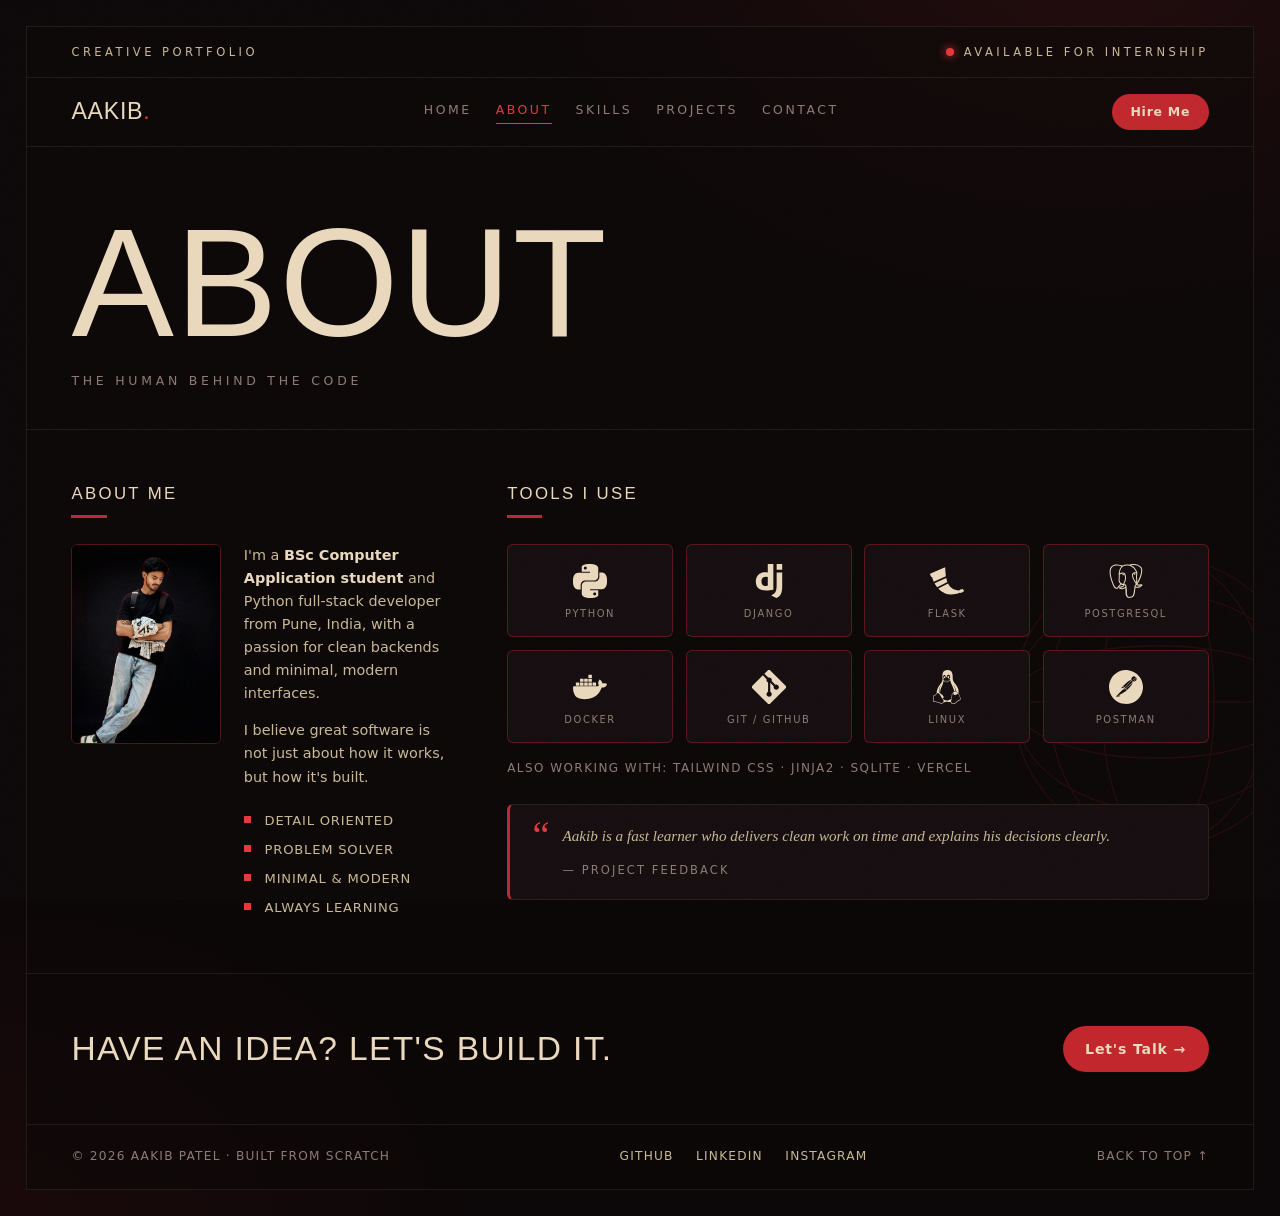
==== commit df438577: "Soil Pulse: real stack (FastAPI, React, MySQL, IoT) + Pune location" ====
--- a/about.html
+++ b/about.html
@@ -57,7 +57,7 @@
         <div>
           <p class="about-text">
             I'm a <strong>BSc Computer Application student</strong> and Python
-            full-stack developer with a passion for clean backends and
+            full-stack developer from Pune, India, with a passion for clean backends and
             minimal, modern interfaces.
           </p>
           <p class="about-text">
